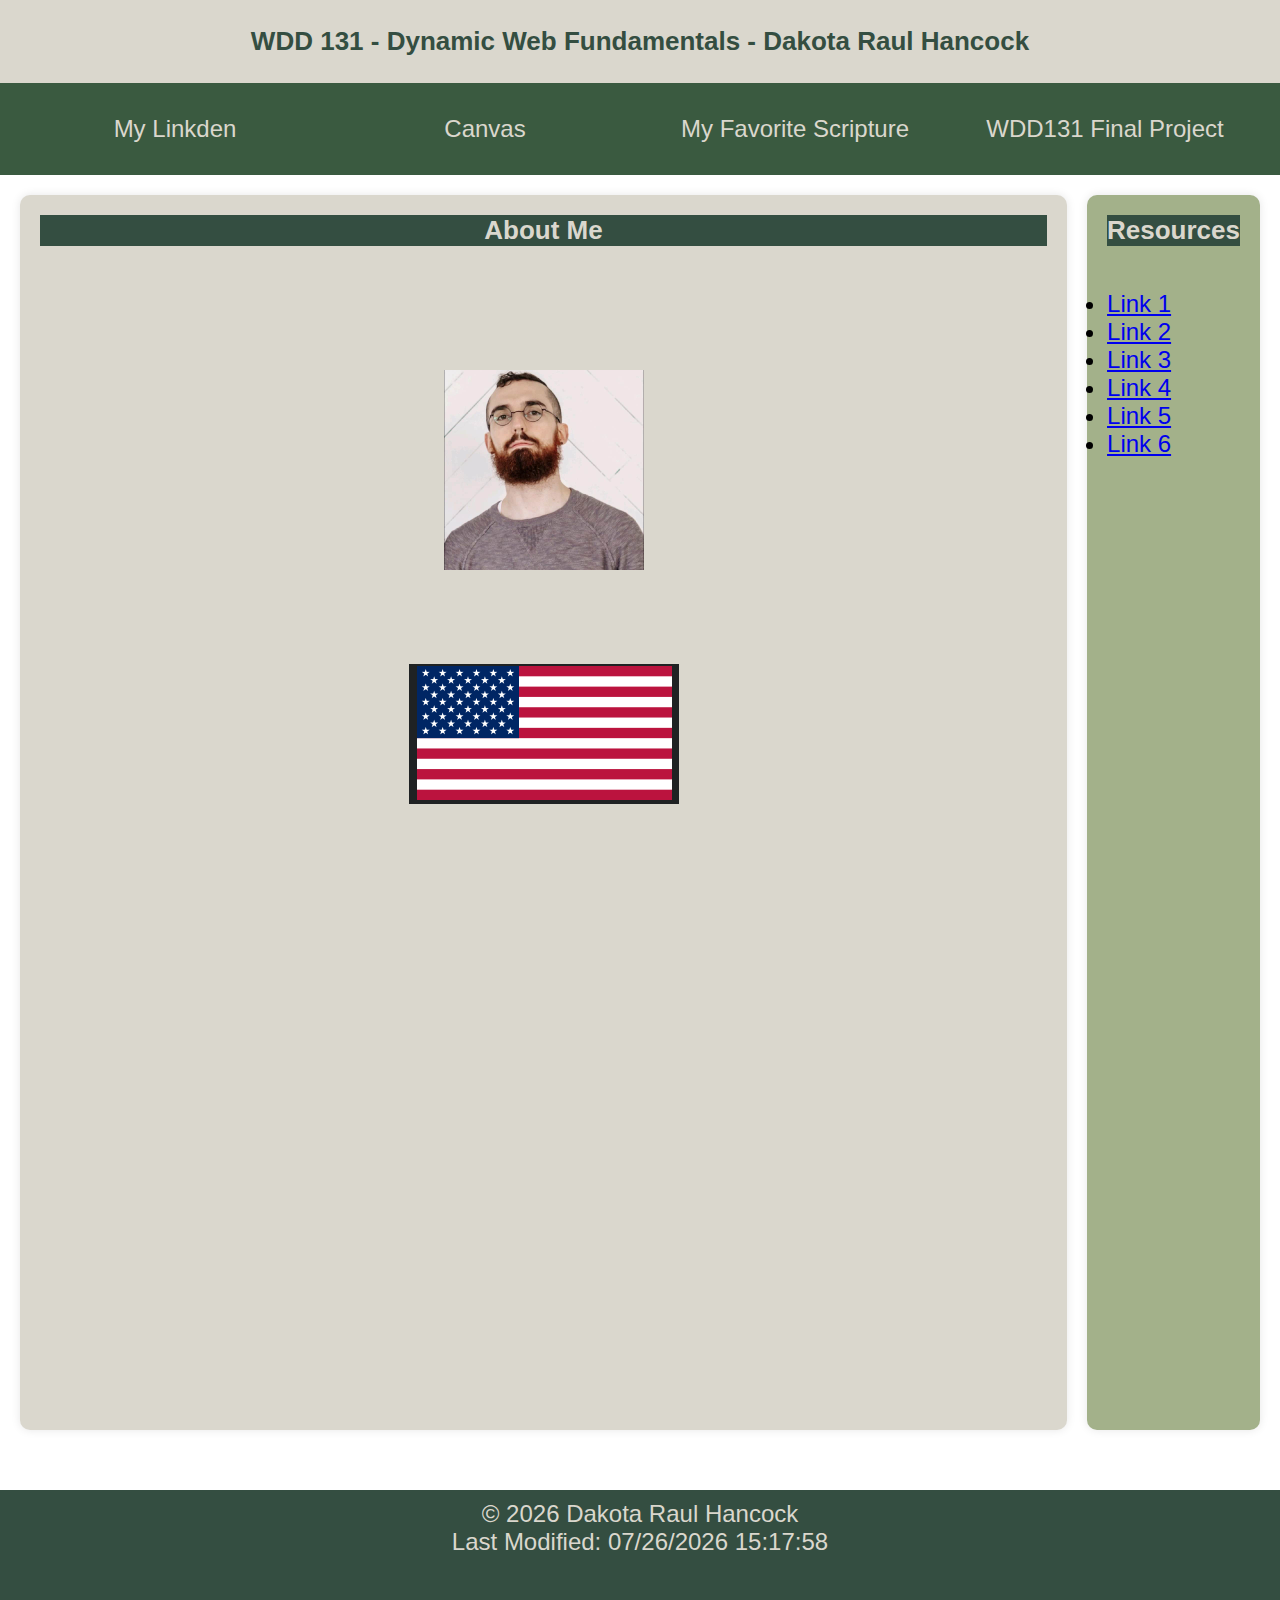
==== index.html @ da0802d4 "Update index.html" ====
<!DOCTYPE html>
<html lang="en-US">

<head>
  <meta charset="UTF-8">
  <meta name="viewport" content="width=device-width, initial-scale=1.0">
  <meta name="description" content="WDD 131 - Dynamic Web Fundamentals Dakota Raul Hancock This is the index HTML for my WDD 131 class">
  <meta name="author" content="Dakota H">
<link rel="preconnect" href="https://fonts.googleapis.com">
<link rel="preconnect" href="https://fonts.gstatic.com" crossorigin>
<link href="https://fonts.googleapis.com/css2?family=Roboto:ital,wght@0,100..900;1,100..900&display=swap" rel="stylesheet">
  <link rel="stylesheet" href="styles/base.css">
  <script src="scripts/getdates.js" defer></script>
  <title>WDD 131 - Dynamic Web Fundamentals - Dakota Raul Hancock</title>
</head>

<body>

  <header>
    <nav>
      <a href="www.linkedin.com/in/dakota-haithcock-508651175">My Linkden</a>
      <a href="www.linkedin.com/in/dakota-haithcock-508651175">Canvas</a>
      <a href="https://www.churchofjesuschrist.org/study/scriptures/dc-testament/dc/107?lang=eng&id=99#p99">My Favorite
        Scripture</a>
      <a href="WDD131/finalproject">WDD131 Final Project</a>
    </nav>
    <h1>WDD 131 - Dynamic Web Fundamentals - Dakota Raul Hancock</h1>
  </header>
<main>
<section class="card1">
  <h2>About Me</h2>
  <div class="about-me">
    <p>Hi. My name is Dakota. I am from the United States</p>
    <img src="images/快.jpeg" alt="A picture that may or may not be the resemblance of the author of this page.">
  </div>
  <h3>USA</h3>
    <div class=usa-section">
    <img src="images/usa.png" alt="The flag representing the country of origin of the author">

<p> "Americans are explorers, builders, innovators, entrepreneurs, and pioneers.  The spirit of the frontier is written into our hearts.  The call of the next great adventure resounds from within our souls. 
 
Our American ancestors turned a small group of colonies on the edge of a vast continent into a mighty republic of the most extraordinary citizens on Earth.  No one comes close.
 
Americans pushed thousands of miles through a rugged land of untamed wilderness.  They crossed deserts, scaled mountains, braved untold dangers, won the Wild West, ended slavery, rescued millions from tyranny, lifted billions from poverty, harnessed electricity, split the atom, launched mankind into the heavens, and put the universe of human knowledge into the palm of the human hand.  If we work together, there is nothing we cannot do and no dream we cannot achieve. [...] From New York to Los Angeles, from Philadelphia to Phoenix, from Chicago to Miami, from Houston to right here in Washington, D.C., our country was forged and built by the generations of patriots who gave everything they had for our rights and for our freedom.  
 
They were farmers and soldiers, cowboys and factory workers, steelworkers and coal miners, police officers and pioneers who pushed onward, marched forward, and let no obstacle defeat their spirit or their pride.  
 
Together, they laid down the railroads, raised up the skyscrapers, built great highways, won two world wars, defeated fascism and communism, and triumphed over every single challenge that they faced. "</p>
    </div>

  </section>

  <section class="card2">
    <h2>Resources</h2>
    <ul>
      <li><a href="https://fluoridealert.org/">Link 1</a></li>
      <li><a href="https://www.theblackvault.com/documentarchive/category/government/controversies/">Link 2</a></li>
      <li><a href="https://www.cia.gov/readingroom/document/06760269">Link 3</a></li>    
      <li><a href="https://en.wikipedia.org/wiki/COINTELPRO">Link 4</a></li>
      <li><a href="https://oversight.house.gov/report/new-evidence-resulting-from-the-oversight-committees-investigation-into-the-biden-familys-influence-peddling-and-business-schemes/">Link 5</a></li>
      <li><a href="https://www.senate.gov/about/powers-procedures/investigations/church-committee.htm">Link 6</a></li>
    </ul>
  </section>
</main>

  <footer>
    <p>
      &copy; <span id="currentyear"></span> Dakota Raul Hancock
    </p>
    <p id="lastModified"></p>
  </footer>


</body>

</html>
---- styles/base.css ----
@import url('https://fonts.googleapis.com/css2?family=Roboto:ital,wght@0,100..900;1,100..900&display=swap');




:root {


    --primary-color: #344E41;
    --secondary-color: #3A5A40;
    --accent1-color: #588157;
    --accent2-color: #A3B18A;
    --accent3-color: #DAD7CD;

   
    --heading-font: 'Poppins', sans-serif;
    --paragraph-font: 'Poppins', sans-serif;

   
    --headline-color-on-white: var(--primary-color); 
    --headline-color-on-color: var(--accent3-color); 
    --paragraph-color-on-white: var(--primary-color);
    --paragraph-color-on-color: var(--accent3-color); 
    --paragraph-background-color: var(--secondary-color);
    --nav-link-color: var(--accent3-color);
    --nav-background-color: var(--secondary-color);
    --nav-hover-link-color: var(--accent2-color);
    --nav-hover-background-color: var(--primary-color);
}



body {
    background-color: white;
    font-size: 24px;
    margin: 0;
    padding: 0;
    font-family: var(--paragraph-font);
}

h1, h2 {
    font-family: var(--heading-font);
    margin: 0;
    padding: 0 ;
}

p {
    font-family: var(--paragraph-font);
    padding: 1em;
    
}

/*Header*/
header {
    display: grid;
    grid-template-columns: auto; 
    grid-template-rows: auto ; 
}

header h1 {
    grid-column: 1;
    grid-row: 1;
}

header h1 {
    background-color: var(--accent3-color);
    color: var(--headline-color-on-white);
    padding: 1em;
    text-align: center;
    font-size: 26px;
}

nav {
    max-width: 100%;
    grid-column: 1;
    grid-row: 2;
    background-color: var(--nav-background-color);
	padding: 20px;
}

nav {
    list-style: none;
	display: flex;
	align-items: center;
}


nav a {
    display: block;
    font-family: var(--heading-font);
	color: var(--nav-link-color);
	padding: 0.75rem;
	text-decoration: none;
	text-align: center;
/* 	border: 1px dotted cyan; */
}

nav a {
	flex: 1 1 100%;
}

nav a:hover {
	font-weight: 500;
	text-decoration: underline;
    background-color: var(--nav-hover-background-color);
    color: var(--nav-hover-link-color);
    transform: scale(1.1);
}

/*Main content */
main {
    display: grid;
    grid-template-columns: auto auto;
    grid-template-rows: auto 1fr auto;
    gap: 20px;
    margin: 20px;
}

.card1 {
    display: grid;
    grid-template-columns: auto;
    grid-template-rows: 1fr auto auto;
}

.card1 {
    grid-column: 1;
    grid-row: 1;
    padding: 20px;
    background-color: var(--accent3-color);
    color: var(--headline-color-on-color);
    text-align: center;
}

.card1 h2 {
    grid-row: 1;
    font-size: 26px;
    color: var(--heading-font);
    background-color: var(--headline-color-on-white);

}

.story {
    grid-row: 2;
    display: grid;
    grid-template-columns: 1fr 1fr;
    gap: 15px;
}

.story p {
grid-column:  1;
color: var(--paragraph-color-on-white);
margin: auto;
text-align: left;
}
.story img {
    grid-column: 2;
    margin: auto;
}

.panama {
    grid-row: 3;
    display: grid;
    grid-template-columns: 1fr 1fr;
    grid-template-rows: auto auto;
    gap: 15px;
}

.panama h2{
    font-size: 25px;
    grid-column: 1 / 3;
    grid-row: 1;
    color: var(--headline-color-on-white);
    background-color: var(--accent3-color);
    margin: 0;
    padding: 10px ;
    text-align: center;
    border-bottom: rgb(106, 104, 104) 3px solid ;
}
.panama img {
    grid-column: 1;
    grid-row: 2;
    margin: auto;

}

.panama p {
    grid-column: 2;
    grid-row: 2;
    color: var(--paragraph-color-on-white);
    margin: auto;
    text-align: left;
}
.card2 {
    display: grid;
    grid-template-columns: auto;
    grid-template-rows: auto 1fr;
    gap: 20px;
    grid-column: 2;
    grid-row: 1;
    padding: 20px;
    background-color: var(--accent2-color);
    color: var(--headline-color-on-color);
    text-align: center;
}

.card2 h2 {
    grid-row: 1;
    font-size: 26px;
    color: var(--heading-font);
    background-color: var(--headline-color-on-white);
}

.card2 p {
    color: var(--paragraph-color-on-color);
}

.card2 div {
    grid-row: 2;
    margin: 20px;
}

.card2 ul {
    color: black;
    padding: 0;
    text-align: left;
}

.card1, .card2 {
    border-radius: 10px;
    box-shadow: 0 0 10px rgba(0, 0, 0, 0.1);
}

/*Footer */

footer {
    grid-column: 1 / 3;
    grid-row: 3;  
    background-color: var(--primary-color);
    color: var(--headline-color-on-color);
    text-align: center;
    height: 100px;
    padding: 10px 0;
}

footer p {
    margin: 0;
    padding: 0;
}

img[src="images/快.jpeg"] {
    width: 200px; 
    height: auto;
}

.card img[src="images/快.jpeg"] {
    width: 200px; 
    height: auto; 
}
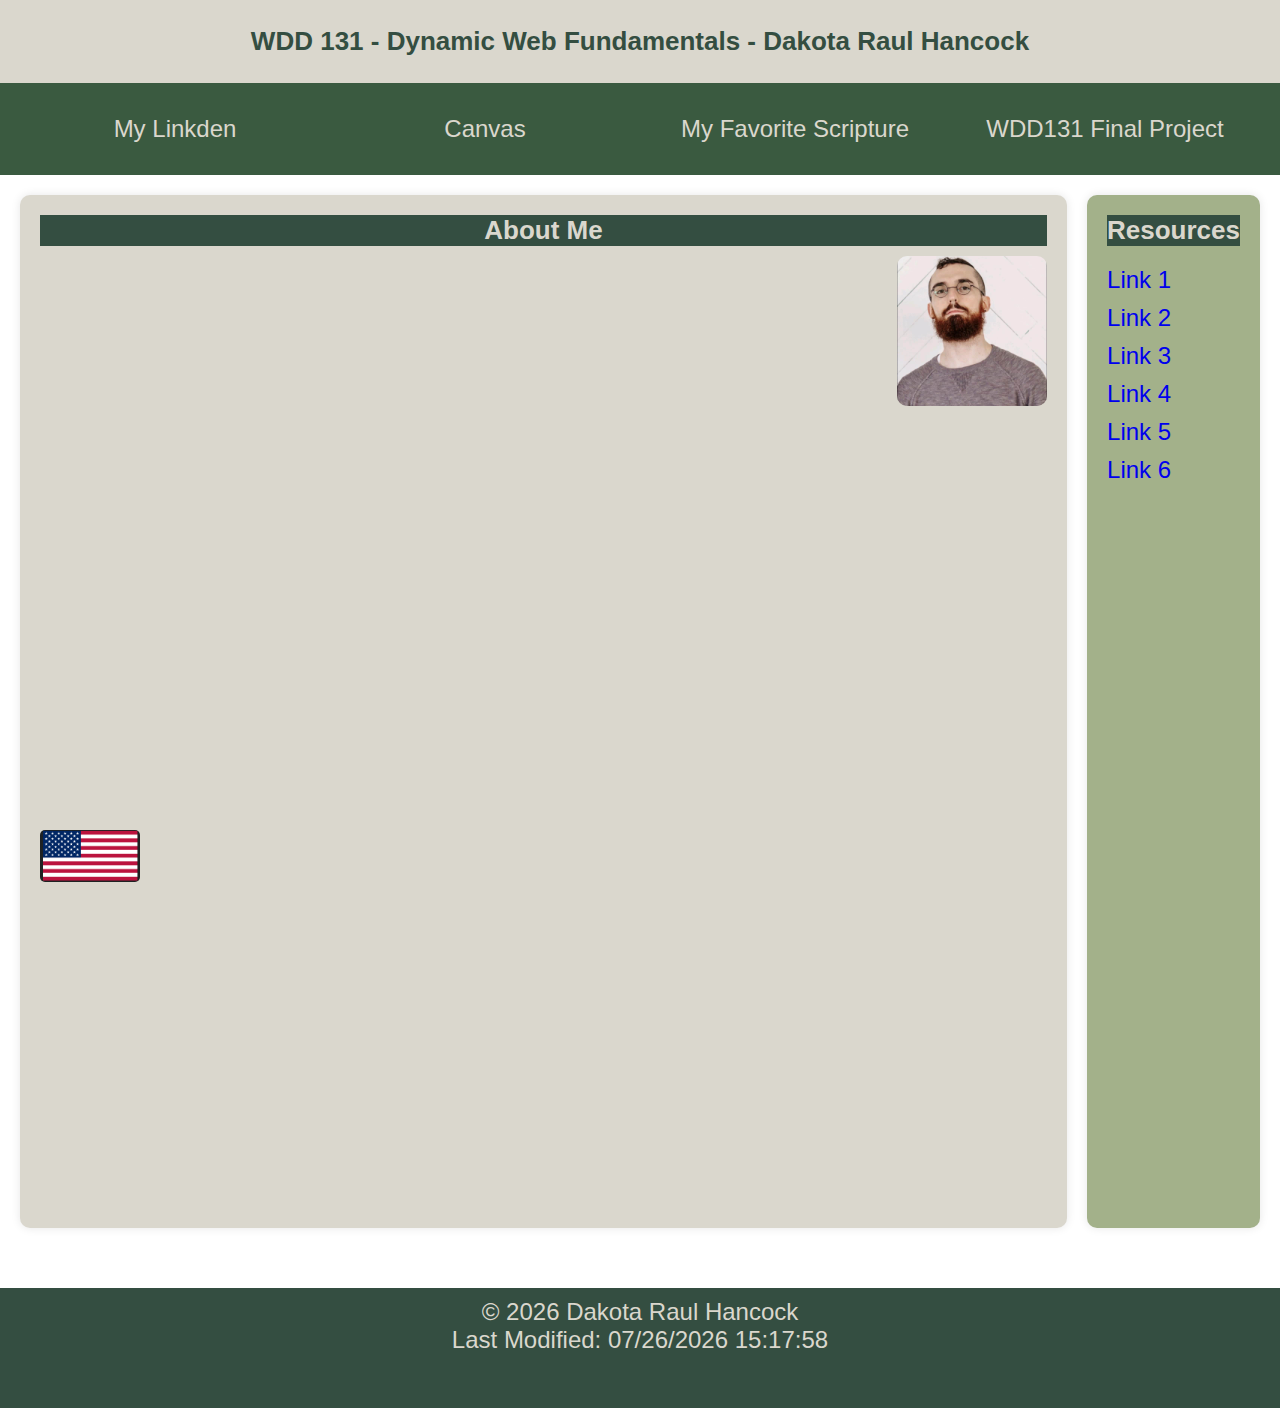
==== commit 1620dd34: "Update index.html" ====
--- a/index.html
+++ b/index.html
@@ -34,7 +34,7 @@
     <img src="images/快.jpeg" alt="A picture that may or may not be the resemblance of the author of this page.">
   </div>
   <h3>USA</h3>
-    <div class=usa-section">
+    <div class="usa-section">
     <img src="images/usa.png" alt="The flag representing the country of origin of the author">
 
 <p> "Americans are explorers, builders, innovators, entrepreneurs, and pioneers.  The spirit of the frontier is written into our hearts.  The call of the next great adventure resounds from within our souls. 
--- a/styles/base.css
+++ b/styles/base.css
@@ -256,4 +256,51 @@
     width: 200px; 
     height: auto; 
 }
-
+.about-me {
+    display: flex;
+    align-items: center;
+    justify-content: space-between;
+    gap: 20px;
+    padding: 10px 0;
+}
+
+.about-me img {
+    width: 150px;
+    border-radius: 10px;
+}
+
+/* USA Section Layout */
+.usa-section {
+    display: flex;
+    align-items: center;
+    gap: 20px;
+    padding: 10px 0;
+}
+
+.usa-section img {
+    width: 100px;
+    border-radius: 5px;
+}
+/* Resources Section */
+.card2 {
+    padding: 20px;
+}
+
+.card2 ul {
+    list-style: none;
+    padding: 0;
+    margin: 0;
+}
+
+.card2 ul li {
+    margin-bottom: 10px;
+}
+
+.card2 ul li a {
+    text-decoration: none;
+}
+
+.card2 ul li a:hover {
+    text-decoration: underline;
+}
+
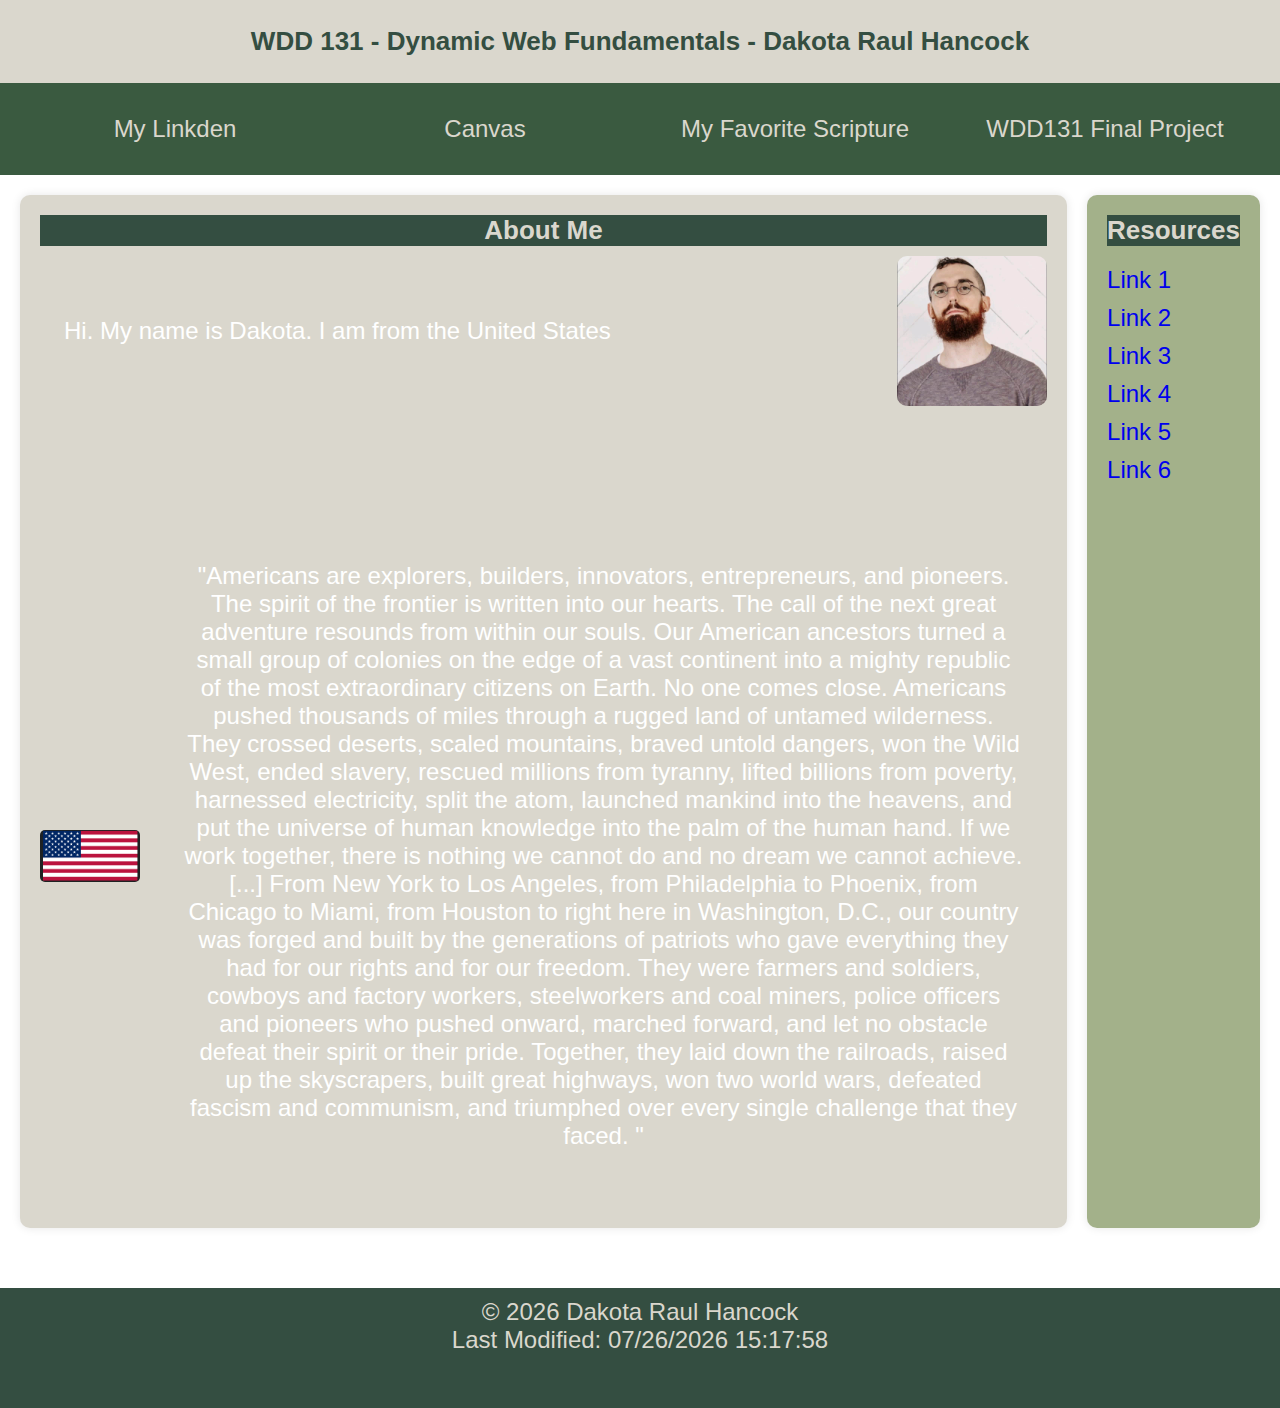
==== commit 2bb0e5aa: "added .js to invert colors" ====
--- a/index.html
+++ b/index.html
@@ -4,11 +4,13 @@
 <head>
   <meta charset="UTF-8">
   <meta name="viewport" content="width=device-width, initial-scale=1.0">
-  <meta name="description" content="WDD 131 - Dynamic Web Fundamentals Dakota Raul Hancock This is the index HTML for my WDD 131 class">
+  <meta name="description"
+    content="WDD 131 - Dynamic Web Fundamentals Dakota Raul Hancock This is the index HTML for my WDD 131 class">
   <meta name="author" content="Dakota H">
-<link rel="preconnect" href="https://fonts.googleapis.com">
-<link rel="preconnect" href="https://fonts.gstatic.com" crossorigin>
-<link href="https://fonts.googleapis.com/css2?family=Roboto:ital,wght@0,100..900;1,100..900&display=swap" rel="stylesheet">
+  <link rel="preconnect" href="https://fonts.googleapis.com">
+  <link rel="preconnect" href="https://fonts.gstatic.com" crossorigin>
+  <link href="https://fonts.googleapis.com/css2?family=Roboto:ital,wght@0,100..900;1,100..900&display=swap"
+    rel="stylesheet">
   <link rel="stylesheet" href="styles/base.css">
   <script src="scripts/getdates.js" defer></script>
   <title>WDD 131 - Dynamic Web Fundamentals - Dakota Raul Hancock</title>
@@ -26,42 +28,54 @@
     </nav>
     <h1>WDD 131 - Dynamic Web Fundamentals - Dakota Raul Hancock</h1>
   </header>
-<main>
-<section class="card1">
-  <h2>About Me</h2>
-  <div class="about-me">
-    <p>Hi. My name is Dakota. I am from the United States</p>
-    <img src="images/快.jpeg" alt="A picture that may or may not be the resemblance of the author of this page.">
-  </div>
-  <h3>USA</h3>
-    <div class="usa-section">
-    <img src="images/usa.png" alt="The flag representing the country of origin of the author">
+  <main>
+    <section class="card1">
+      <h2>About Me</h2>
+      <div class="about-me">
+        <p>Hi. My name is Dakota. I am from the United States</p>
+        <img src="images/快.jpeg" alt="A picture that may or may not be the resemblance of the author of this page.">
+      </div>
+      <h3>USA</h3>
+      <div class="usa-section">
+        <img src="images/usa.png" alt="The flag representing the country of origin of the author">
 
-<p> "Americans are explorers, builders, innovators, entrepreneurs, and pioneers.  The spirit of the frontier is written into our hearts.  The call of the next great adventure resounds from within our souls. 
- 
-Our American ancestors turned a small group of colonies on the edge of a vast continent into a mighty republic of the most extraordinary citizens on Earth.  No one comes close.
- 
-Americans pushed thousands of miles through a rugged land of untamed wilderness.  They crossed deserts, scaled mountains, braved untold dangers, won the Wild West, ended slavery, rescued millions from tyranny, lifted billions from poverty, harnessed electricity, split the atom, launched mankind into the heavens, and put the universe of human knowledge into the palm of the human hand.  If we work together, there is nothing we cannot do and no dream we cannot achieve. [...] From New York to Los Angeles, from Philadelphia to Phoenix, from Chicago to Miami, from Houston to right here in Washington, D.C., our country was forged and built by the generations of patriots who gave everything they had for our rights and for our freedom.  
- 
-They were farmers and soldiers, cowboys and factory workers, steelworkers and coal miners, police officers and pioneers who pushed onward, marched forward, and let no obstacle defeat their spirit or their pride.  
- 
-Together, they laid down the railroads, raised up the skyscrapers, built great highways, won two world wars, defeated fascism and communism, and triumphed over every single challenge that they faced. "</p>
-    </div>
+        <p> "Americans are explorers, builders, innovators, entrepreneurs, and pioneers. The spirit of the frontier is
+          written into our hearts. The call of the next great adventure resounds from within our souls.
 
-  </section>
+          Our American ancestors turned a small group of colonies on the edge of a vast continent into a mighty republic
+          of the most extraordinary citizens on Earth. No one comes close.
 
-  <section class="card2">
-    <h2>Resources</h2>
-    <ul>
-      <li><a href="https://fluoridealert.org/">Link 1</a></li>
-      <li><a href="https://www.theblackvault.com/documentarchive/category/government/controversies/">Link 2</a></li>
-      <li><a href="https://www.cia.gov/readingroom/document/06760269">Link 3</a></li>    
-      <li><a href="https://en.wikipedia.org/wiki/COINTELPRO">Link 4</a></li>
-      <li><a href="https://oversight.house.gov/report/new-evidence-resulting-from-the-oversight-committees-investigation-into-the-biden-familys-influence-peddling-and-business-schemes/">Link 5</a></li>
-      <li><a href="https://www.senate.gov/about/powers-procedures/investigations/church-committee.htm">Link 6</a></li>
-    </ul>
-  </section>
-</main>
+          Americans pushed thousands of miles through a rugged land of untamed wilderness. They crossed deserts, scaled
+          mountains, braved untold dangers, won the Wild West, ended slavery, rescued millions from tyranny, lifted
+          billions from poverty, harnessed electricity, split the atom, launched mankind into the heavens, and put the
+          universe of human knowledge into the palm of the human hand. If we work together, there is nothing we cannot
+          do and no dream we cannot achieve. [...] From New York to Los Angeles, from Philadelphia to Phoenix, from
+          Chicago to Miami, from Houston to right here in Washington, D.C., our country was forged and built by the
+          generations of patriots who gave everything they had for our rights and for our freedom.
+
+          They were farmers and soldiers, cowboys and factory workers, steelworkers and coal miners, police officers and
+          pioneers who pushed onward, marched forward, and let no obstacle defeat their spirit or their pride.
+
+          Together, they laid down the railroads, raised up the skyscrapers, built great highways, won two world wars,
+          defeated fascism and communism, and triumphed over every single challenge that they faced. "</p>
+      </div>
+
+    </section>
+
+    <section class="card2">
+      <h2>Resources</h2>
+      <ul>
+        <li><a href="https://fluoridealert.org/">Link 1</a></li>
+        <li><a href="https://www.theblackvault.com/documentarchive/category/government/controversies/">Link 2</a></li>
+        <li><a href="https://www.cia.gov/readingroom/document/06760269">Link 3</a></li>
+        <li><a href="https://en.wikipedia.org/wiki/COINTELPRO">Link 4</a></li>
+        <li><a
+            href="https://oversight.house.gov/report/new-evidence-resulting-from-the-oversight-committees-investigation-into-the-biden-familys-influence-peddling-and-business-schemes/">Link
+            5</a></li>
+        <li><a href="https://www.senate.gov/about/powers-procedures/investigations/church-committee.htm">Link 6</a></li>
+      </ul>
+    </section>
+  </main>
 
   <footer>
     <p>
@@ -70,7 +84,31 @@
     <p id="lastModified"></p>
   </footer>
 
+  <script>
+    // Function to invert the text color of all <p> elements in card1
+    function invertTextColorsInCard1() {
+        // Select all <p> elements inside the card1 section
+        const paragraphs = document.querySelectorAll('.card1 p');
+
+        paragraphs.forEach((p) => {
+            const bgColor = window.getComputedStyle(p).backgroundColor; // Get the computed background color
+            const rgb = bgColor.match(/\d+/g).map(Number); // Extract RGB values
+            const luminance = (0.299 * rgb[0] + 0.587 * rgb[1] + 0.114 * rgb[2]) / 255; // Calculate luminance
+
+            // Set the text color based on the luminance
+            p.style.color = luminance > 0.5 ? 'black' : 'white';
+        });
+    }
+
+    // Call the function after the page loads
+    window.addEventListener('DOMContentLoaded', invertTextColorsInCard1);
+</script>
+
+
+
+
+
 
 </body>
 
-</html>
+</html>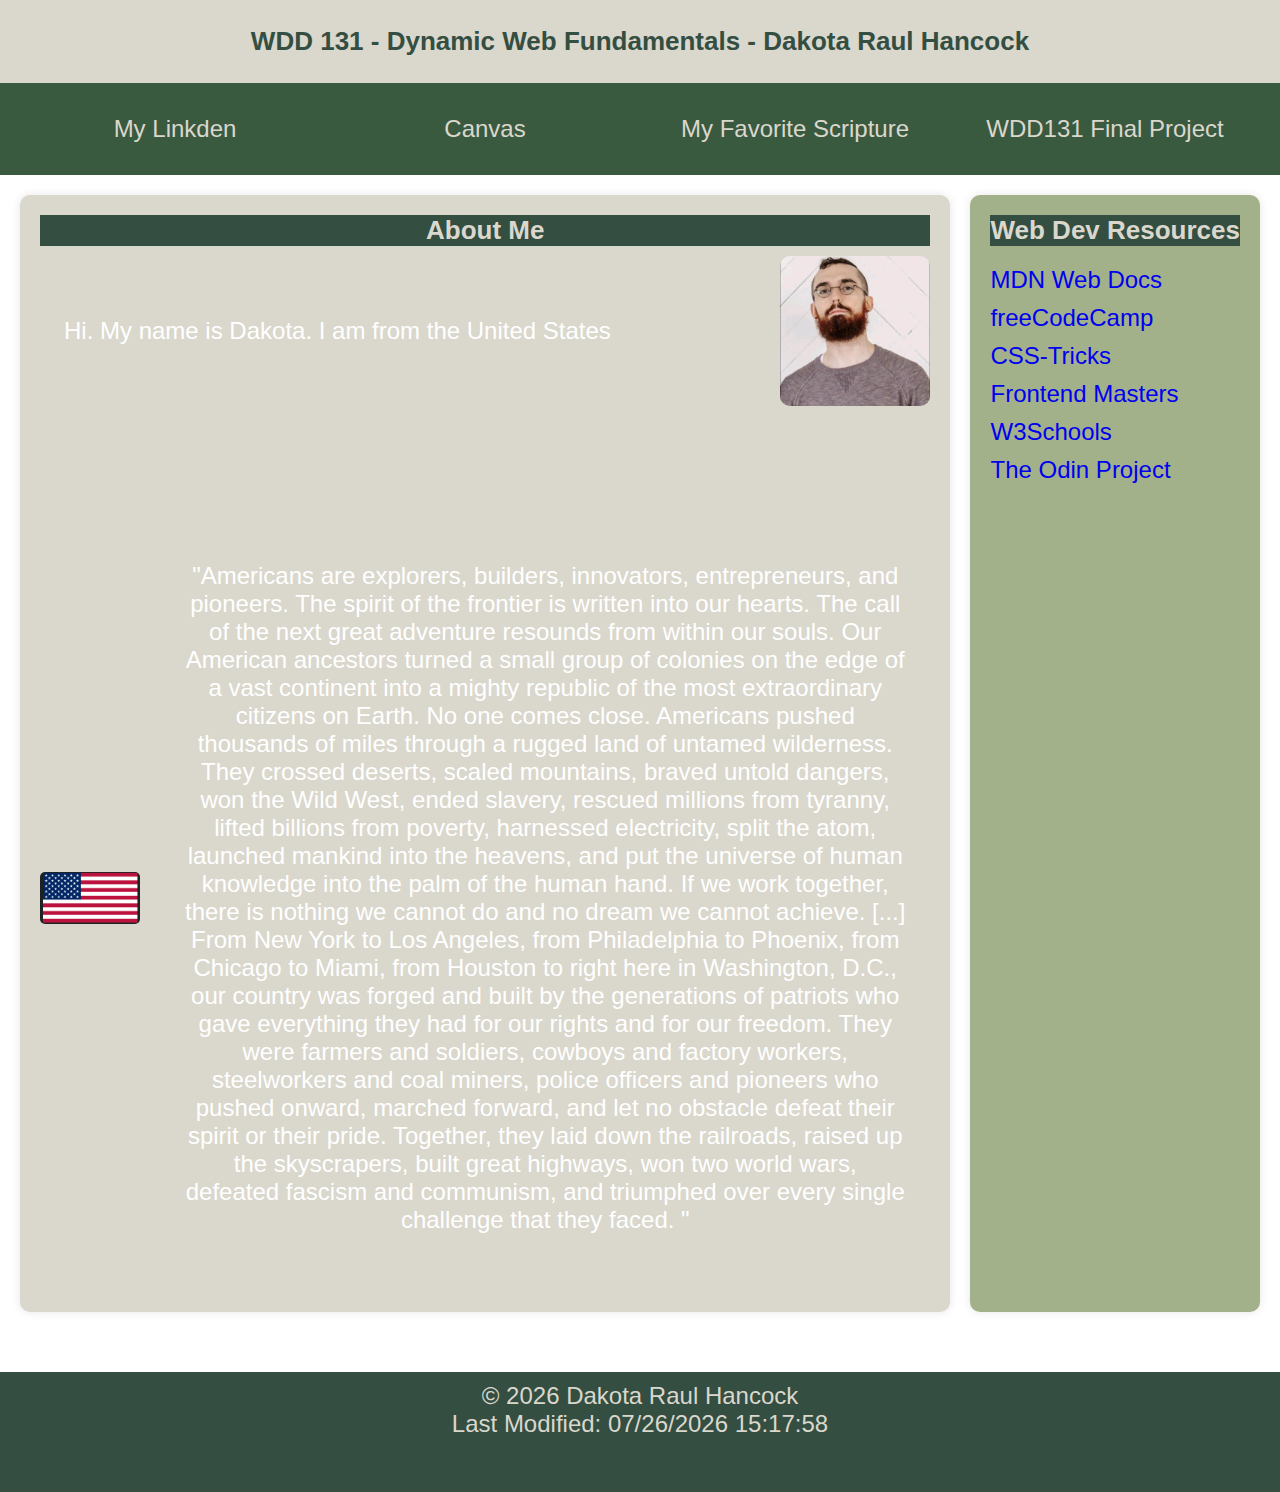
==== commit a7a73894: "changed "web dev resources"" ====
--- a/index.html
+++ b/index.html
@@ -63,18 +63,17 @@
     </section>
 
     <section class="card2">
-      <h2>Resources</h2>
+      <h2>Web Dev Resources</h2>
       <ul>
-        <li><a href="https://fluoridealert.org/">Link 1</a></li>
-        <li><a href="https://www.theblackvault.com/documentarchive/category/government/controversies/">Link 2</a></li>
-        <li><a href="https://www.cia.gov/readingroom/document/06760269">Link 3</a></li>
-        <li><a href="https://en.wikipedia.org/wiki/COINTELPRO">Link 4</a></li>
-        <li><a
-            href="https://oversight.house.gov/report/new-evidence-resulting-from-the-oversight-committees-investigation-into-the-biden-familys-influence-peddling-and-business-schemes/">Link
-            5</a></li>
-        <li><a href="https://www.senate.gov/about/powers-procedures/investigations/church-committee.htm">Link 6</a></li>
+        <li><a href="https://developer.mozilla.org/">MDN Web Docs</a></li>
+        <li><a href="https://www.freecodecamp.org/">freeCodeCamp</a></li>
+        <li><a href="https://css-tricks.com/">CSS-Tricks</a></li>
+        <li><a href="https://frontendmasters.com/">Frontend Masters</a></li>
+        <li><a href="https://www.w3schools.com/">W3Schools</a></li>
+        <li><a href="https://www.theodinproject.com/">The Odin Project</a></li>
       </ul>
     </section>
+    
   </main>
 
   <footer>
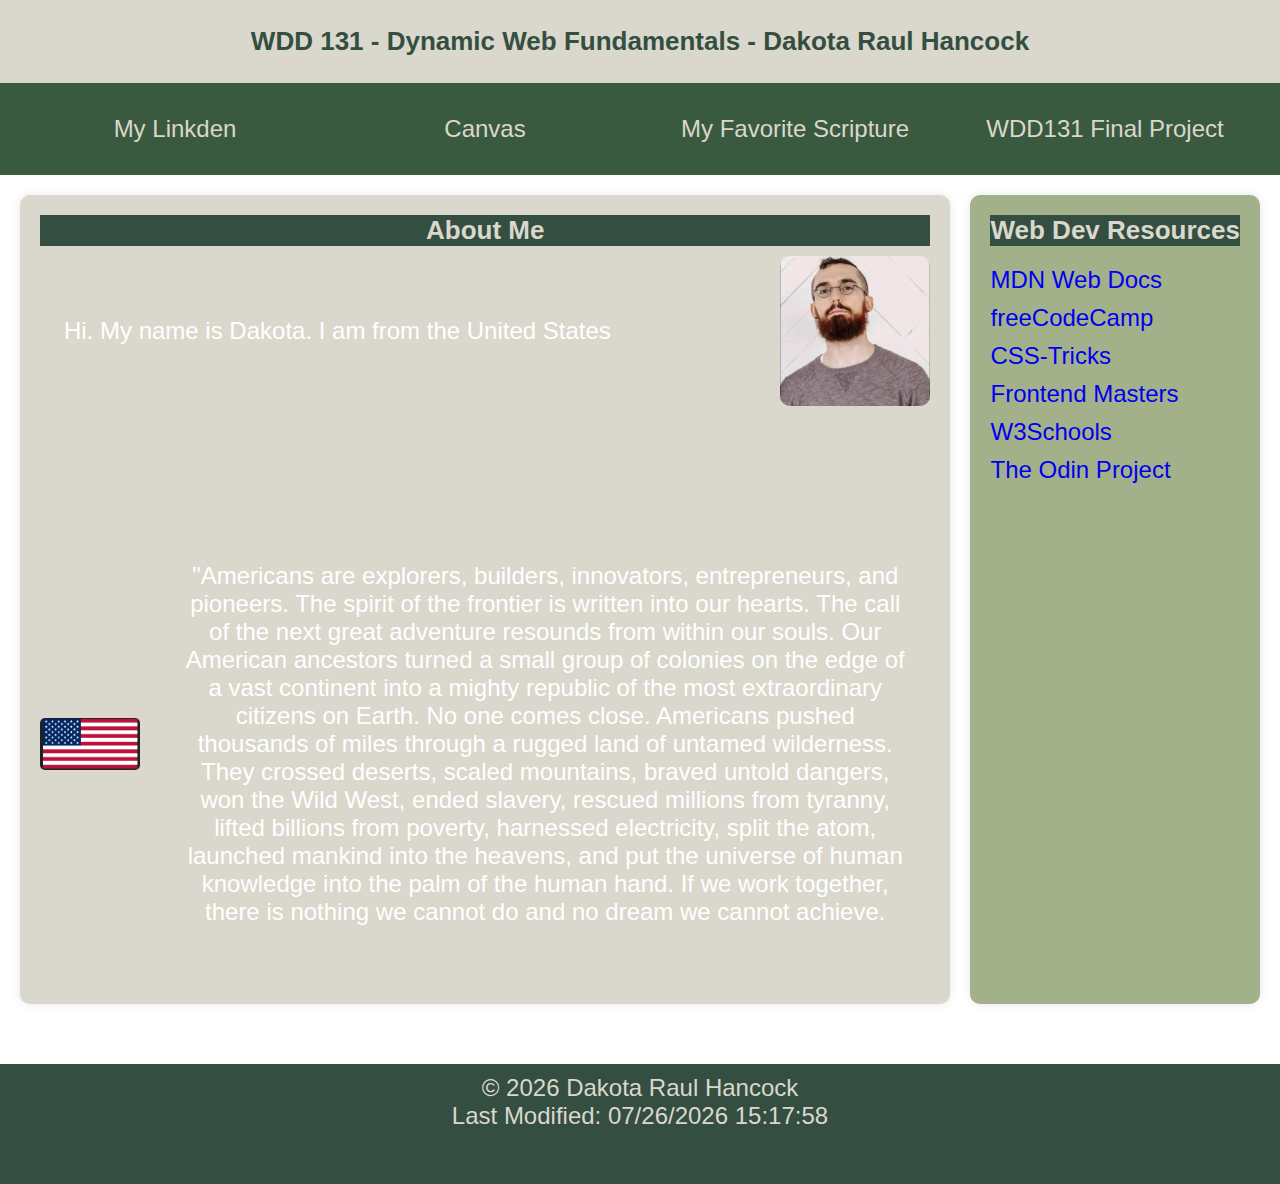
==== commit 872db663: "updated html" ====
--- a/index.html
+++ b/index.html
@@ -44,20 +44,11 @@
 
           Our American ancestors turned a small group of colonies on the edge of a vast continent into a mighty republic
           of the most extraordinary citizens on Earth. No one comes close.
-
           Americans pushed thousands of miles through a rugged land of untamed wilderness. They crossed deserts, scaled
           mountains, braved untold dangers, won the Wild West, ended slavery, rescued millions from tyranny, lifted
           billions from poverty, harnessed electricity, split the atom, launched mankind into the heavens, and put the
           universe of human knowledge into the palm of the human hand. If we work together, there is nothing we cannot
-          do and no dream we cannot achieve. [...] From New York to Los Angeles, from Philadelphia to Phoenix, from
-          Chicago to Miami, from Houston to right here in Washington, D.C., our country was forged and built by the
-          generations of patriots who gave everything they had for our rights and for our freedom.
-
-          They were farmers and soldiers, cowboys and factory workers, steelworkers and coal miners, police officers and
-          pioneers who pushed onward, marched forward, and let no obstacle defeat their spirit or their pride.
-
-          Together, they laid down the railroads, raised up the skyscrapers, built great highways, won two world wars,
-          defeated fascism and communism, and triumphed over every single challenge that they faced. "</p>
+          do and no dream we cannot achieve.</p>
       </div>
 
     </section>
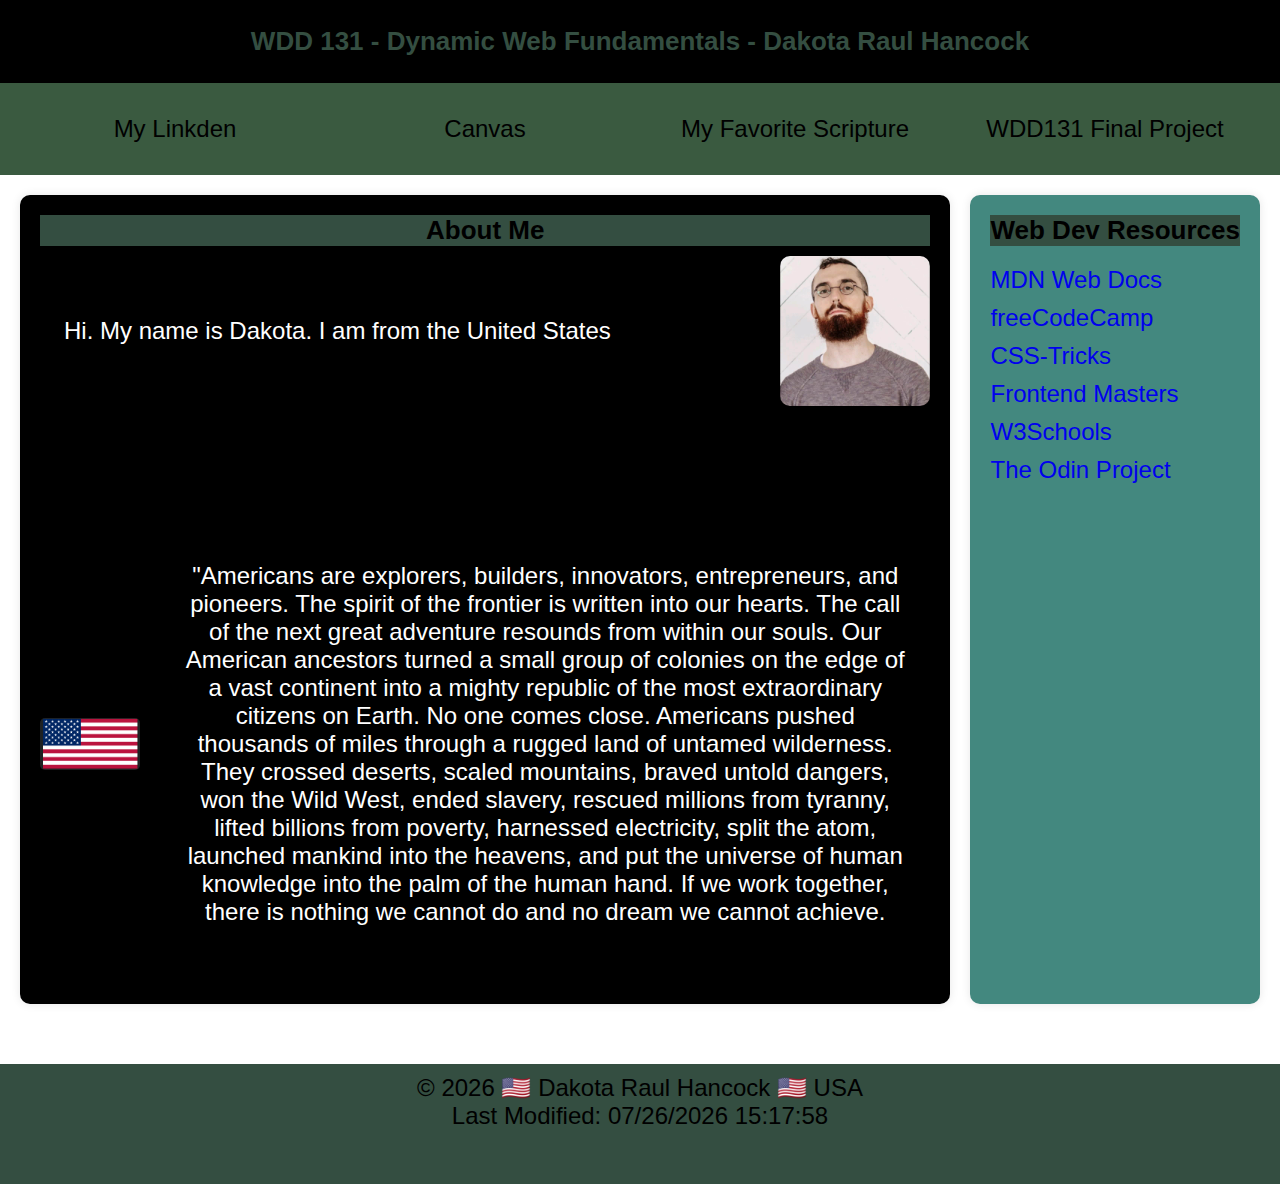
==== commit fdd362e8: "added finer details" ====
--- a/index.html
+++ b/index.html
@@ -69,7 +69,7 @@
 
   <footer>
     <p>
-      &copy; <span id="currentyear"></span> Dakota Raul Hancock
+      &copy; <span id="currentyear"></span> 🇺🇸 Dakota Raul Hancock 🇺🇸 USA
     </p>
     <p id="lastModified"></p>
   </footer>
--- a/styles/base.css
+++ b/styles/base.css
@@ -9,8 +9,8 @@
     --primary-color: #344E41;
     --secondary-color: #3A5A40;
     --accent1-color: #588157;
-    --accent2-color: #A3B18A;
-    --accent3-color: #DAD7CD;
+    --accent2-color: #43887f;
+    --accent3-color: #000000;
 
    
     --heading-font: 'Poppins', sans-serif;
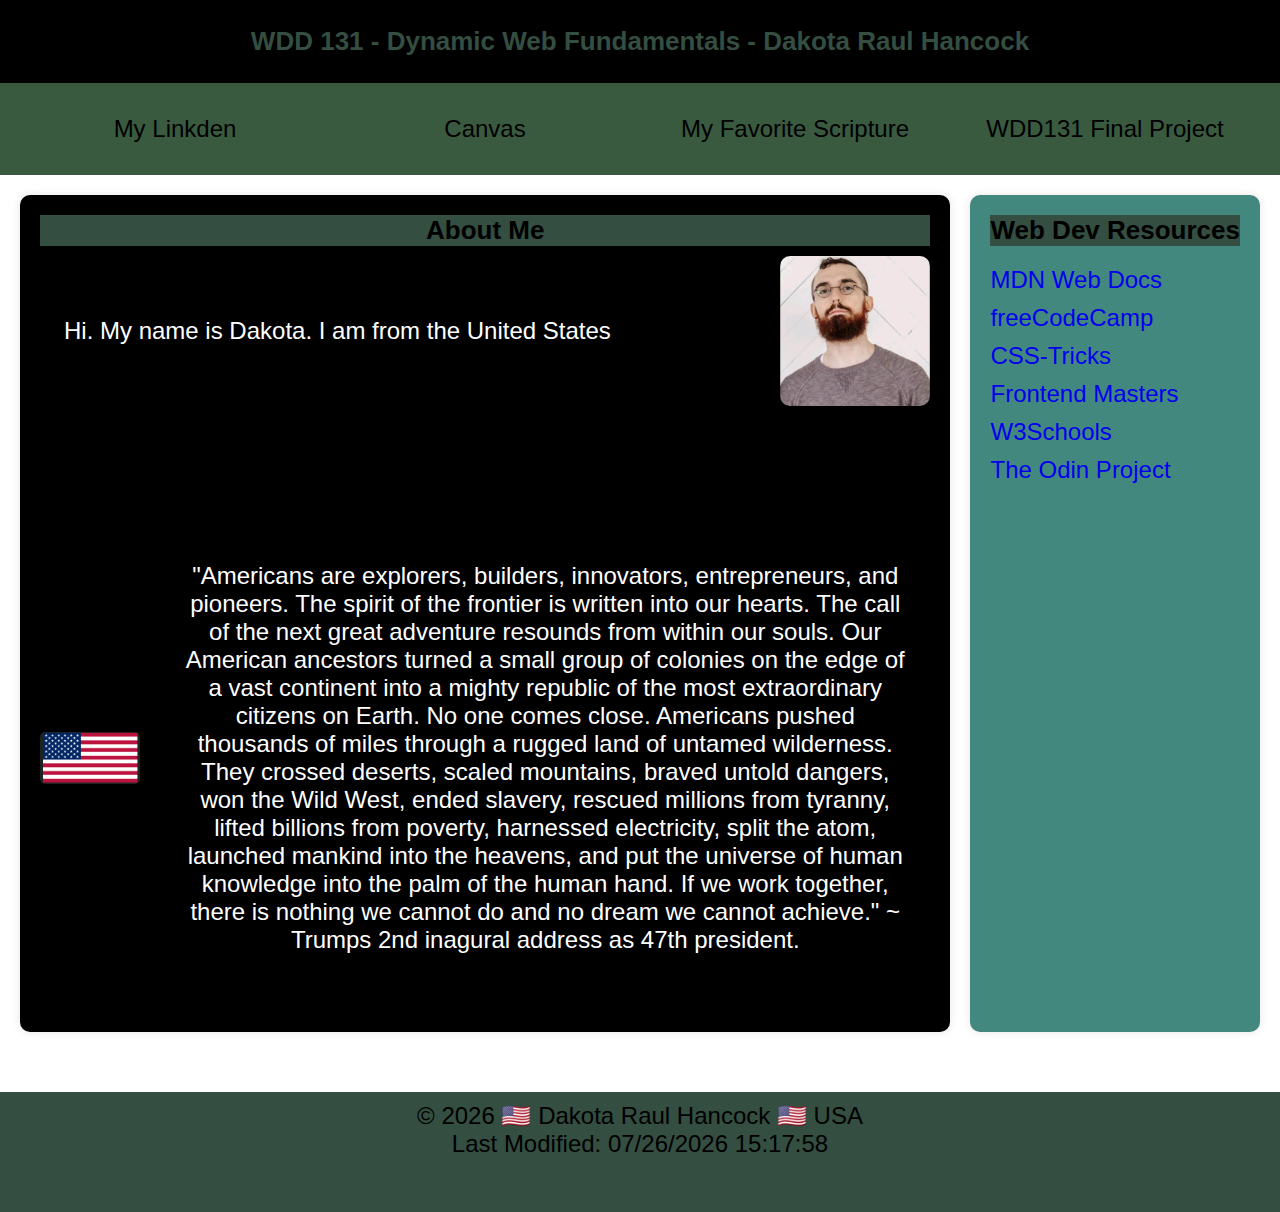
==== commit 39bbd214: "fixed details" ====
--- a/index.html
+++ b/index.html
@@ -48,7 +48,7 @@
           mountains, braved untold dangers, won the Wild West, ended slavery, rescued millions from tyranny, lifted
           billions from poverty, harnessed electricity, split the atom, launched mankind into the heavens, and put the
           universe of human knowledge into the palm of the human hand. If we work together, there is nothing we cannot
-          do and no dream we cannot achieve.</p>
+          do and no dream we cannot achieve." ~ Trumps 2nd inagural address as 47th president.</p>
       </div>
 
     </section>
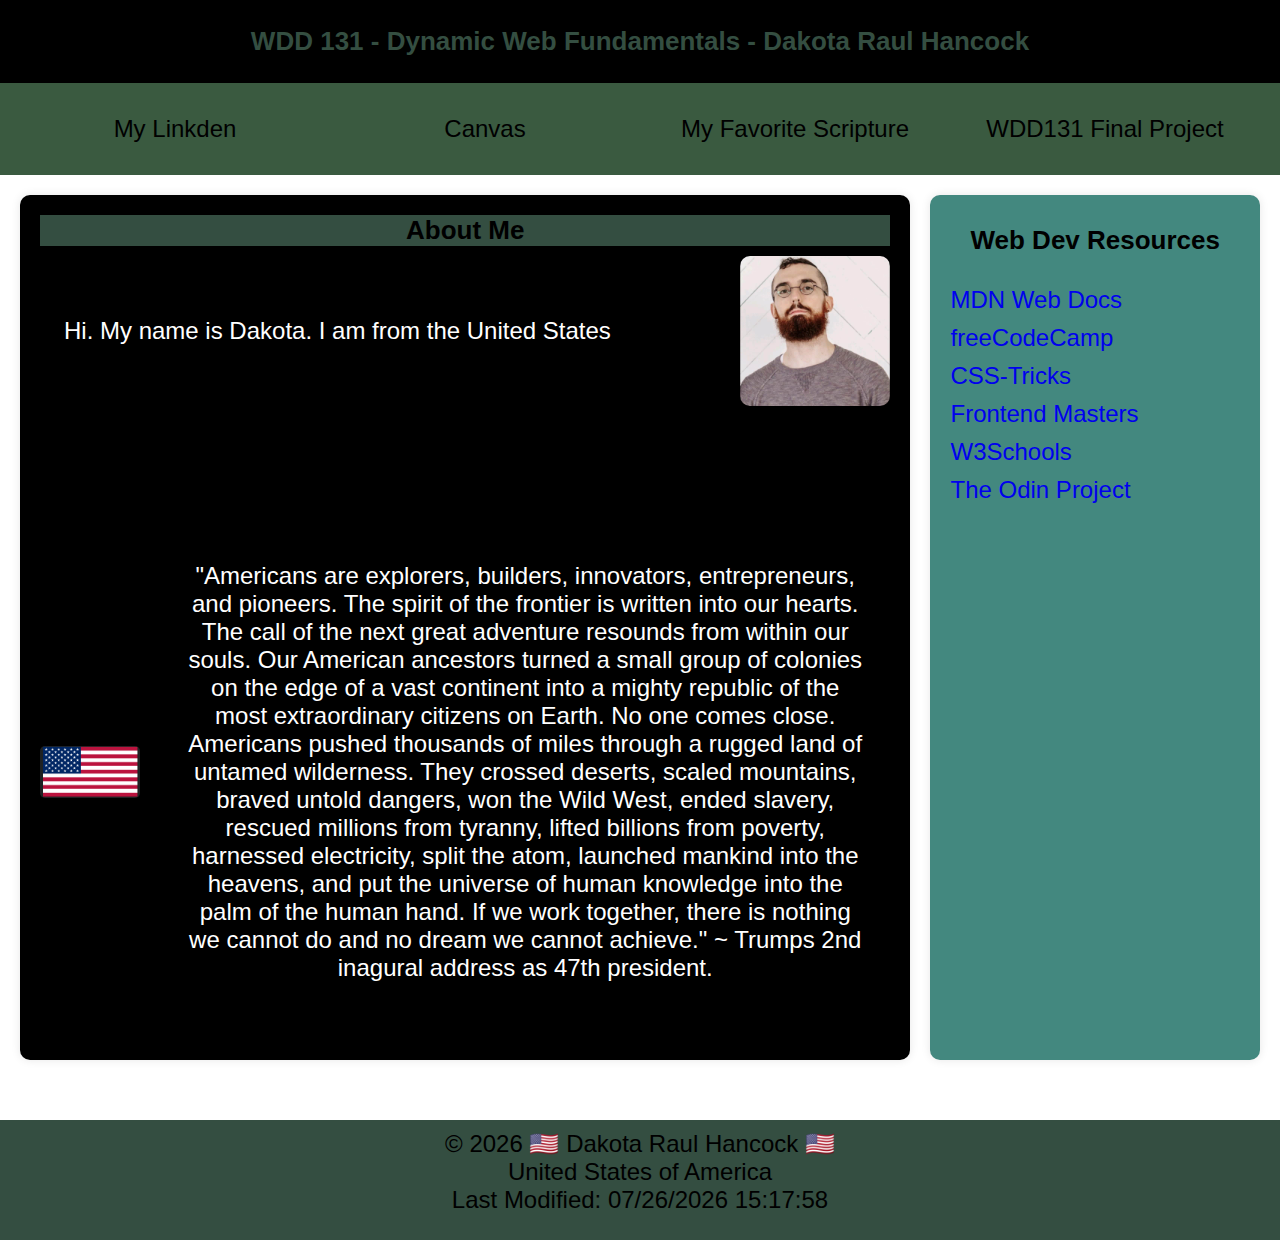
==== commit 111332b8: "eddited footers" ====
--- a/index.html
+++ b/index.html
@@ -66,14 +66,14 @@
     </section>
     
   </main>
-
+<!--
   <footer>
     <p>
       &copy; <span id="currentyear"></span> 🇺🇸 Dakota Raul Hancock 🇺🇸 USA
     </p>
     <p id="lastModified"></p>
   </footer>
-
+-->
   <script>
     // Function to invert the text color of all <p> elements in card1
     function invertTextColorsInCard1() {
@@ -94,7 +94,13 @@
     window.addEventListener('DOMContentLoaded', invertTextColorsInCard1);
 </script>
 
+<footer>
+  <p id="copywrite"></p>
+  <p id="modified"></p>
 
+</footer>
+</body>
+</html>
 
 
 
--- a/styles/base.css
+++ b/styles/base.css
@@ -206,8 +206,10 @@
 .card2 h2 {
     grid-row: 1;
     font-size: 26px;
+    padding: 10px 20px;
+    border-radius: 8px;
     color: var(--heading-font);
-    background-color: var(--headline-color-on-white);
+   /* background-color: var(--headline-color-on-white);*/
 }
 
 .card2 p {
